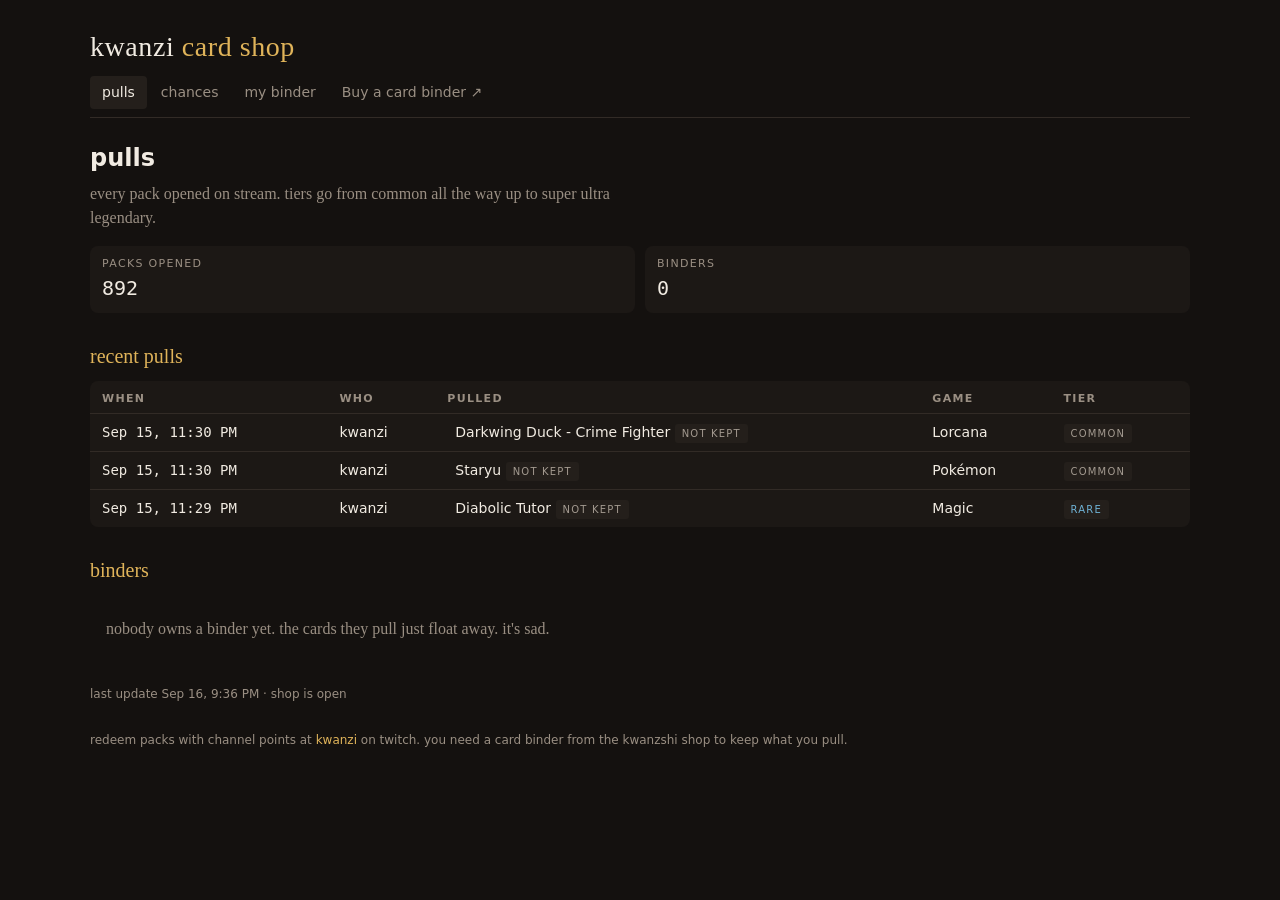
==== docs/index.html @ 2d05783b "data 2026-09-16 17:36" ====
<!doctype html>
<html lang="en">
<head>
<meta charset="utf-8">
<meta name="viewport" content="width=device-width, initial-scale=1">
<title>Kwanzi Card Shop</title>
<link rel="stylesheet" href="style.css?v=1789594568">
</head>
<body data-page="home">
<div class="wrap">
<header class="top"><h1>kwanzi <b>card shop</b></h1></header>
<nav>
  <a href="index.html" class="here">pulls</a>
  <a href="odds.html" class="">chances</a>
  <a href="binder.html" class="" id="mybinder">my binder</a>
  <a href="https://kwanzi-studios.github.io/Kwanzshi/shop.html">Buy a card binder ↗</a>
</nav>
<main id="main">
<h1 class="sans" style="font-size:24px;margin:0 0 6px">pulls</h1>
<p class="lede">every pack opened on stream. tiers go from common all the way up to super ultra legendary.</p>
<div class="tiles" id="tiles"></div>
<h2>recent pulls</h2>
<div id="recent"></div>
<h2>binders</h2>
<div id="binders"></div>
</main>
<p class="stamp" id="stamp"></p>
<p class="stamp">redeem packs with channel points at <a href="https://twitch.tv/kwanzi">kwanzi</a> on twitch. you need a card binder from the kwanzshi shop to keep what you pull.</p>
</div>
<script src="app.js?v=1789594568"></script>
</body>
</html>
---- docs/style.css ----
:root {
  --bg: #14110f;
  --felt: #1c1815;
  --sleeve: #241f1b;
  --ink: #f1ebe2;
  --muted: #9a8f83;
  --line: #322b26;
  --gold: #e0b45a;
  --common: #a39a90; --uncommon: #79c98d; --rare: #6fb3d6; --super-rare: #8b8dff;
  --epic: #c07cff; --legendary: #e0b45a; --ultra: #ff9a4a; --super-ultra: #ff5c7a; --sul: #ffffff;
}
* { box-sizing: border-box; }
html, body { margin: 0; background: var(--bg); color: var(--ink); }
body { font-family: Georgia, "Times New Roman", serif; font-size: 16px; line-height: 1.5; padding: 0 16px 60px; }
a { color: var(--gold); text-decoration: none; } a:hover { text-decoration: underline; }
.wrap { max-width: 1100px; margin: 0 auto; }
header.top { display: flex; align-items: baseline; gap: 18px; flex-wrap: wrap; padding: 26px 0 8px; }
header.top h1 { margin: 0; font-size: 28px; letter-spacing: .02em; font-weight: 400; }
header.top h1 b { color: var(--gold); font-weight: 400; }
nav { display: flex; gap: 2px; flex-wrap: wrap; border-bottom: 1px solid var(--line); padding-bottom: 8px; margin-bottom: 22px; font-family: "Segoe UI", system-ui, sans-serif; font-size: 14px; }
nav a { padding: 6px 12px; border-radius: 4px; color: var(--muted); }
nav a.here, nav a:hover { color: var(--ink); background: var(--sleeve); text-decoration: none; }
h2 { font-weight: 400; font-size: 20px; margin: 28px 0 10px; color: var(--gold); }
.lede { color: var(--muted); max-width: 66ch; margin: 0 0 16px; }
.sans { font-family: "Segoe UI", system-ui, sans-serif; }
.mono { font-family: Consolas, monospace; font-variant-numeric: tabular-nums; }
.stamp { color: var(--muted); font-size: 12px; margin-top: 28px; font-family: "Segoe UI", system-ui, sans-serif; }

.tier { display: inline-block; font-family: "Segoe UI", system-ui, sans-serif; font-size: 10px; letter-spacing: .12em; text-transform: uppercase; padding: 2px 7px; border-radius: 3px; background: var(--sleeve); }
.tier.common { color: var(--common); } .tier.uncommon { color: var(--uncommon); } .tier.rare { color: var(--rare); }
.tier.super-rare { color: var(--super-rare); } .tier.epic { color: var(--epic); } .tier.legendary { color: var(--legendary); }
.tier.ultra { color: var(--ultra); } .tier.super-ultra { color: var(--super-ultra); } .tier.super-ultra-legendary { color: var(--sul); text-shadow: 0 0 8px #fff; }

.grid { display: grid; grid-template-columns: repeat(auto-fill, minmax(150px, 1fr)); gap: 14px; }
.card { background: var(--sleeve); border-radius: 8px; padding: 8px; text-align: center; border: 1px solid var(--line); }
.card img { width: 100%; height: auto; border-radius: 6px; display: block; background: var(--felt); aspect-ratio: 5 / 7; object-fit: cover; }
.card .name { font-size: 13px; margin-top: 6px; line-height: 1.25; min-height: 2.5em; }
.card .meta { display: flex; justify-content: space-between; align-items: center; margin-top: 4px; font-family: "Segoe UI", system-ui, sans-serif; font-size: 11px; color: var(--muted); }
.card.legendary, .card.ultra, .card.super-ultra, .card.super-ultra-legendary { border-color: var(--gold); box-shadow: 0 0 18px rgba(224,180,90,.18); }

table { width: 100%; border-collapse: collapse; font-size: 14px; font-family: "Segoe UI", system-ui, sans-serif; }
.tw { overflow-x: auto; background: var(--felt); border-radius: 8px; }
th { text-align: left; font-size: 11px; letter-spacing: .12em; text-transform: uppercase; color: var(--muted); padding: 10px 12px 6px; border-bottom: 1px solid var(--line); white-space: nowrap; }
td { padding: 8px 12px; border-bottom: 1px solid var(--line); vertical-align: middle; }
tr:last-child td { border-bottom: 0; }
td.num, th.num { text-align: right; font-family: Consolas, monospace; white-space: nowrap; }
.thumb { width: 38px; height: auto; border-radius: 3px; vertical-align: middle; margin-right: 8px; }
.empty { color: var(--muted); padding: 16px; }
.tiles { display: grid; grid-template-columns: repeat(auto-fit, minmax(160px, 1fr)); gap: 10px; }
.tile { background: var(--felt); border-radius: 8px; padding: 10px 12px; }
.tile .k { color: var(--muted); font-size: 11px; letter-spacing: .12em; text-transform: uppercase; font-family: "Segoe UI", system-ui, sans-serif; }
.tile .v { font-family: Consolas, monospace; font-size: 20px; }
.filters { display: flex; gap: 6px; flex-wrap: wrap; margin: 0 0 14px; font-family: "Segoe UI", system-ui, sans-serif; font-size: 13px; }
.filters button { background: var(--felt); color: var(--muted); border: 1px solid var(--line); border-radius: 4px; padding: 4px 10px; font: inherit; cursor: pointer; }
.filters button.on { color: var(--ink); border-color: var(--gold); }
@media (max-width: 600px) { .grid { grid-template-columns: repeat(auto-fill, minmax(120px, 1fr)); } }
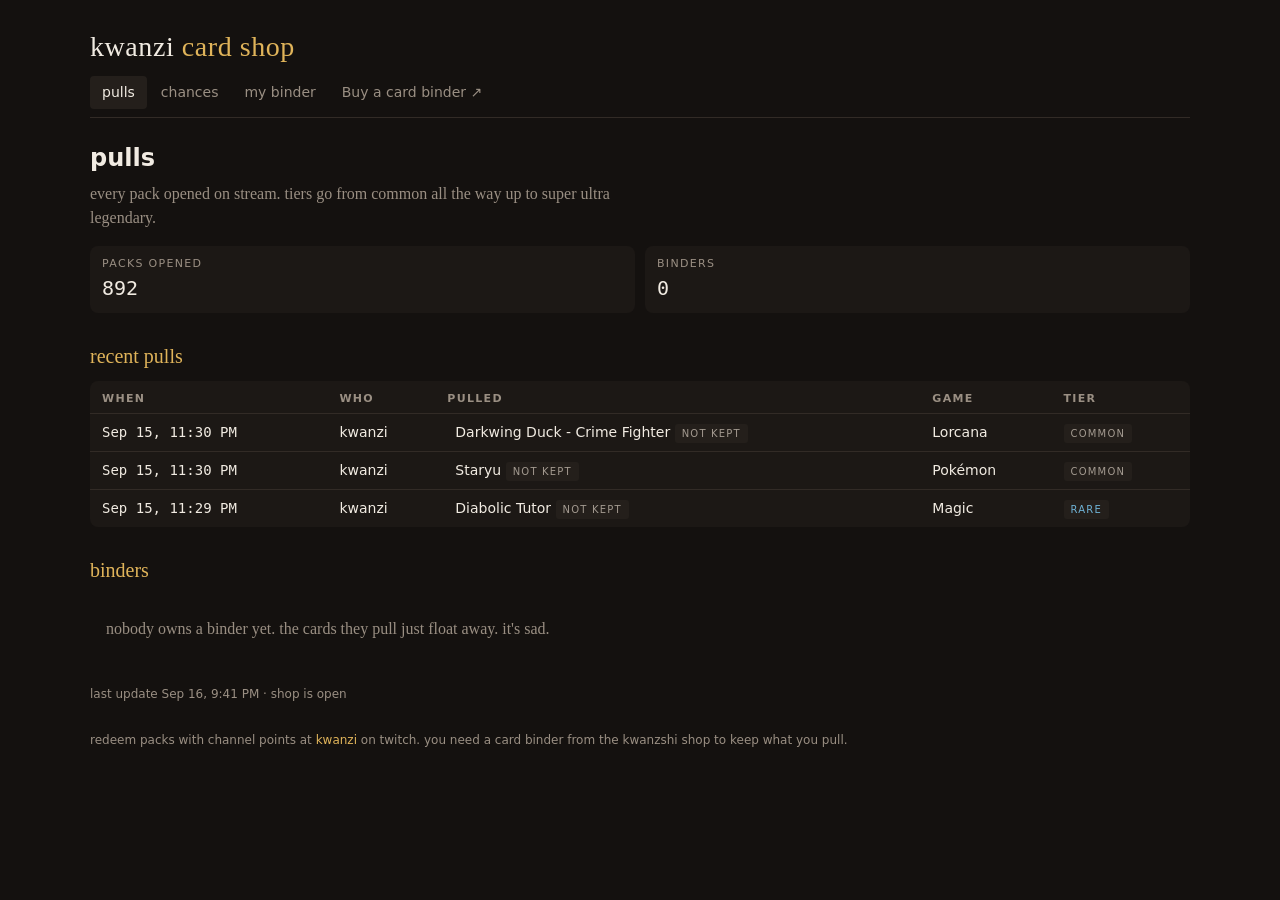
==== commit 34d9dcab: "data 2026-09-16 17:41" ====
--- a/docs/index.html
+++ b/docs/index.html
@@ -4,7 +4,7 @@
 <meta charset="utf-8">
 <meta name="viewport" content="width=device-width, initial-scale=1">
 <title>Kwanzi Card Shop</title>
-<link rel="stylesheet" href="style.css?v=1789594568">
+<link rel="stylesheet" href="style.css?v=1789594870">
 </head>
 <body data-page="home">
 <div class="wrap">
@@ -27,6 +27,6 @@
 <p class="stamp" id="stamp"></p>
 <p class="stamp">redeem packs with channel points at <a href="https://twitch.tv/kwanzi">kwanzi</a> on twitch. you need a card binder from the kwanzshi shop to keep what you pull.</p>
 </div>
-<script src="app.js?v=1789594568"></script>
+<script src="app.js?v=1789594870"></script>
 </body>
 </html>
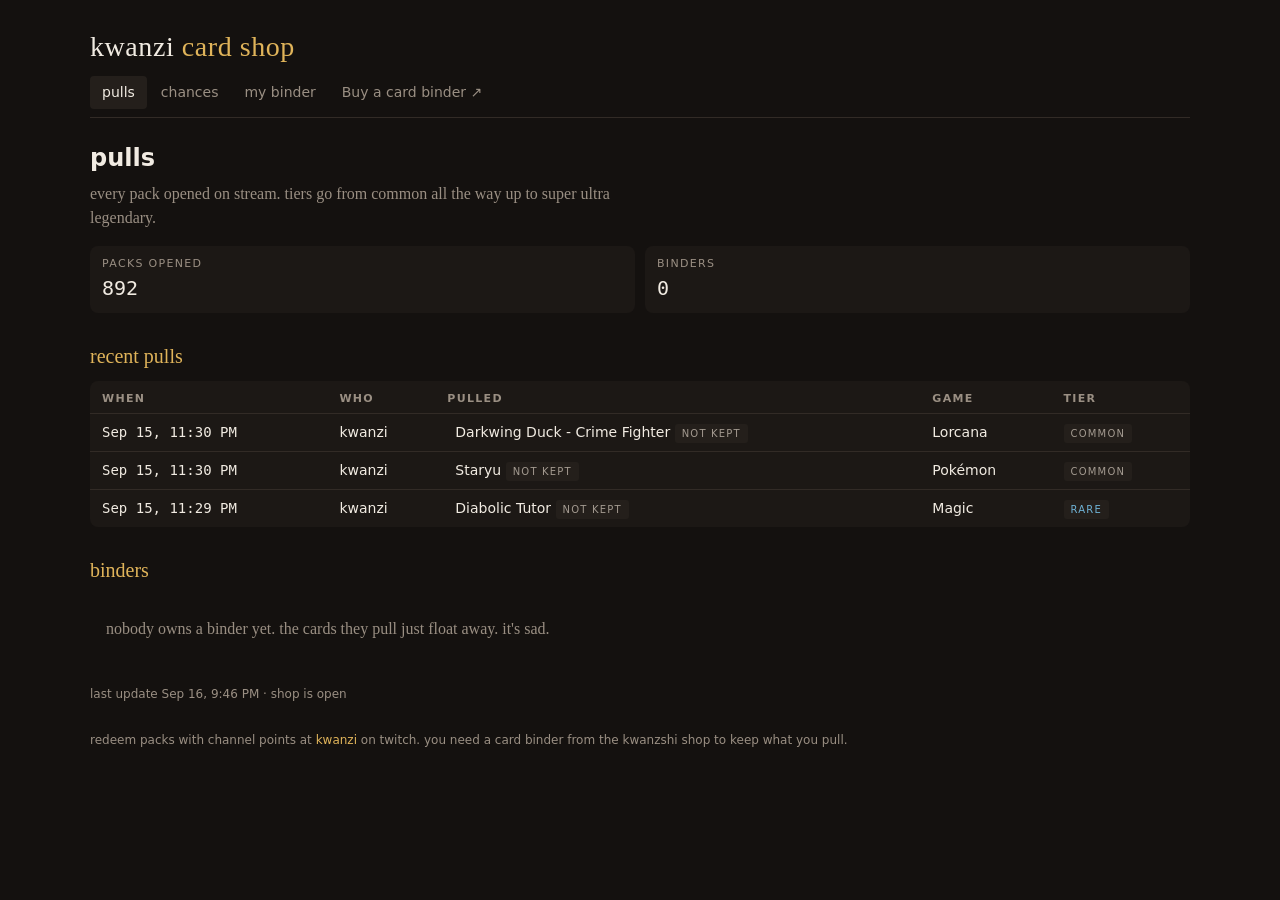
==== commit bd6be6d6: "data 2026-09-16 17:46" ====
--- a/docs/index.html
+++ b/docs/index.html
@@ -4,7 +4,7 @@
 <meta charset="utf-8">
 <meta name="viewport" content="width=device-width, initial-scale=1">
 <title>Kwanzi Card Shop</title>
-<link rel="stylesheet" href="style.css?v=1789594870">
+<link rel="stylesheet" href="style.css?v=1789595172">
 </head>
 <body data-page="home">
 <div class="wrap">
@@ -27,6 +27,6 @@
 <p class="stamp" id="stamp"></p>
 <p class="stamp">redeem packs with channel points at <a href="https://twitch.tv/kwanzi">kwanzi</a> on twitch. you need a card binder from the kwanzshi shop to keep what you pull.</p>
 </div>
-<script src="app.js?v=1789594870"></script>
+<script src="app.js?v=1789595172"></script>
 </body>
 </html>
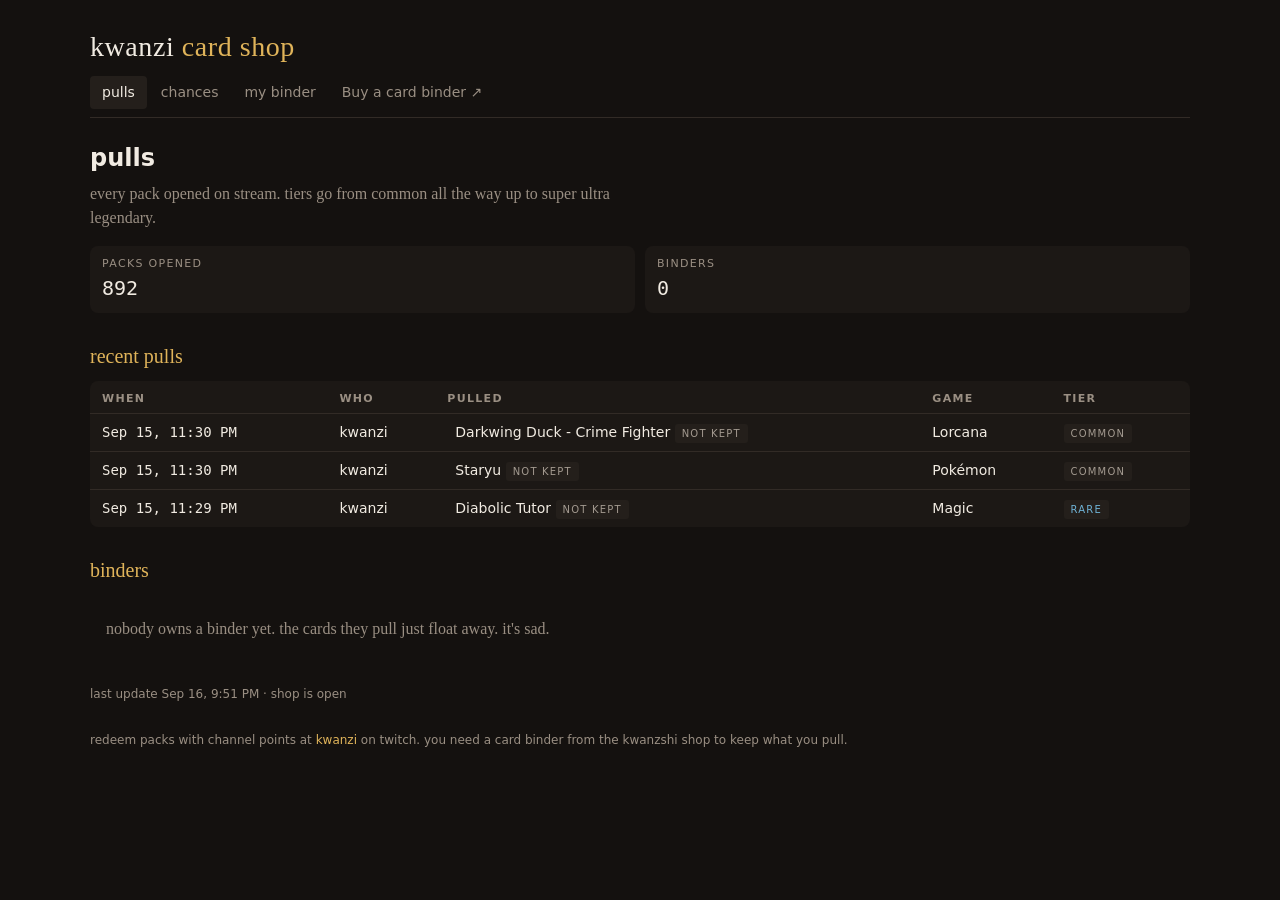
==== commit 5acef101: "data 2026-09-16 17:51" ====
--- a/docs/index.html
+++ b/docs/index.html
@@ -4,7 +4,7 @@
 <meta charset="utf-8">
 <meta name="viewport" content="width=device-width, initial-scale=1">
 <title>Kwanzi Card Shop</title>
-<link rel="stylesheet" href="style.css?v=1789595172">
+<link rel="stylesheet" href="style.css?v=1789595474">
 </head>
 <body data-page="home">
 <div class="wrap">
@@ -27,6 +27,6 @@
 <p class="stamp" id="stamp"></p>
 <p class="stamp">redeem packs with channel points at <a href="https://twitch.tv/kwanzi">kwanzi</a> on twitch. you need a card binder from the kwanzshi shop to keep what you pull.</p>
 </div>
-<script src="app.js?v=1789595172"></script>
+<script src="app.js?v=1789595474"></script>
 </body>
 </html>
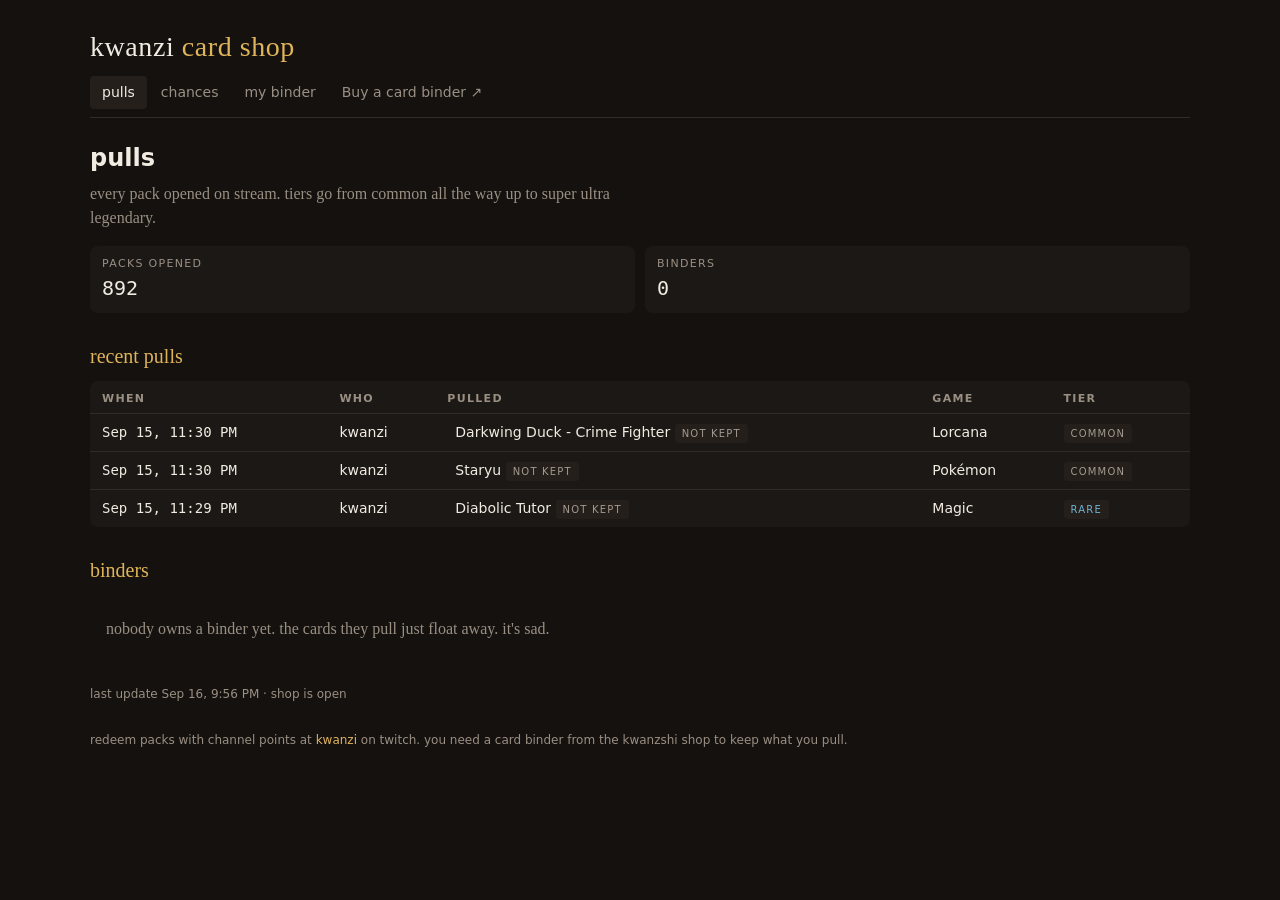
==== commit 7af61bdc: "data 2026-09-16 17:56" ====
--- a/docs/index.html
+++ b/docs/index.html
@@ -4,7 +4,7 @@
 <meta charset="utf-8">
 <meta name="viewport" content="width=device-width, initial-scale=1">
 <title>Kwanzi Card Shop</title>
-<link rel="stylesheet" href="style.css?v=1789595474">
+<link rel="stylesheet" href="style.css?v=1789595776">
 </head>
 <body data-page="home">
 <div class="wrap">
@@ -27,6 +27,6 @@
 <p class="stamp" id="stamp"></p>
 <p class="stamp">redeem packs with channel points at <a href="https://twitch.tv/kwanzi">kwanzi</a> on twitch. you need a card binder from the kwanzshi shop to keep what you pull.</p>
 </div>
-<script src="app.js?v=1789595474"></script>
+<script src="app.js?v=1789595776"></script>
 </body>
 </html>
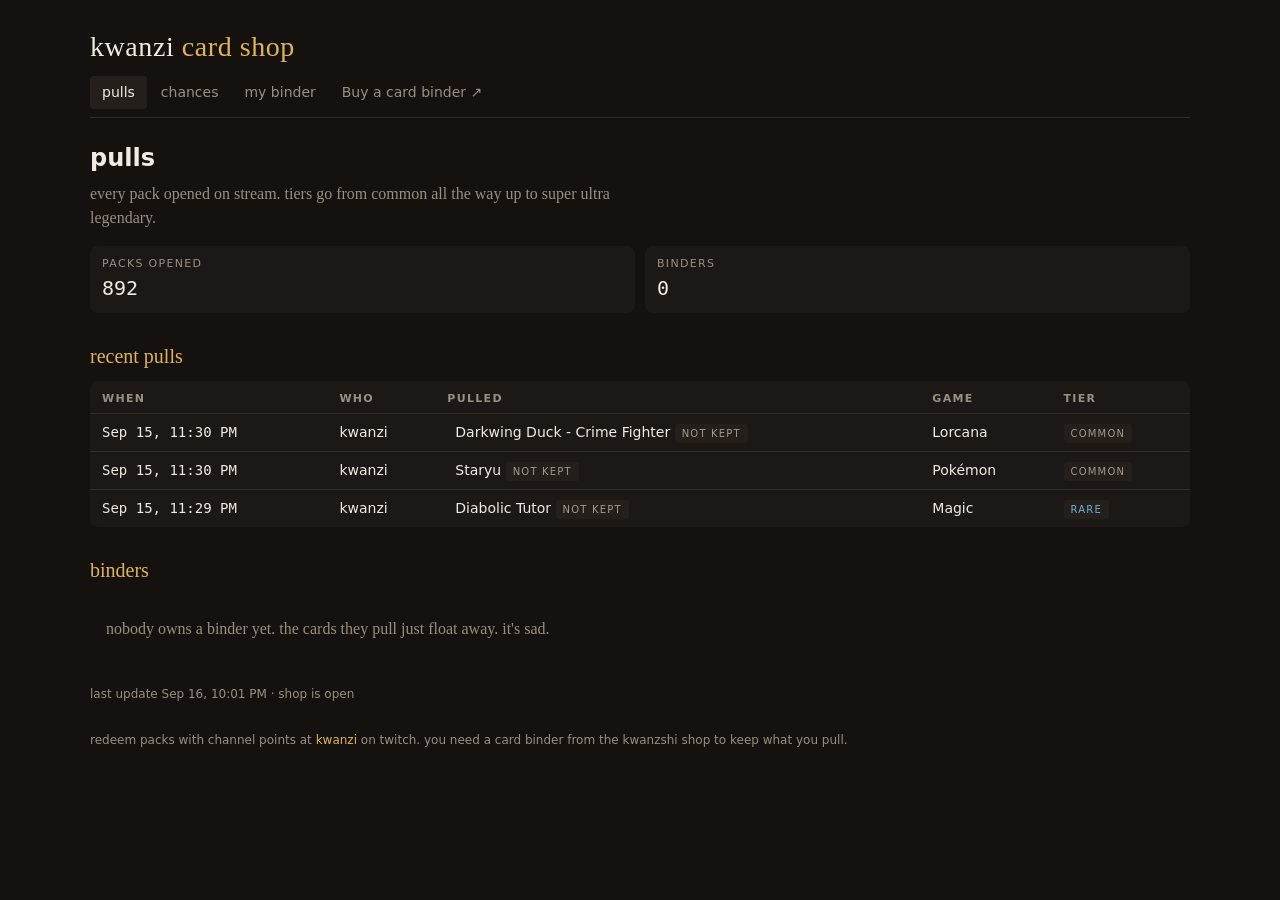
==== commit 9c9fa276: "data 2026-09-16 18:01" ====
--- a/docs/index.html
+++ b/docs/index.html
@@ -4,7 +4,7 @@
 <meta charset="utf-8">
 <meta name="viewport" content="width=device-width, initial-scale=1">
 <title>Kwanzi Card Shop</title>
-<link rel="stylesheet" href="style.css?v=1789595776">
+<link rel="stylesheet" href="style.css?v=1789596077">
 </head>
 <body data-page="home">
 <div class="wrap">
@@ -27,6 +27,6 @@
 <p class="stamp" id="stamp"></p>
 <p class="stamp">redeem packs with channel points at <a href="https://twitch.tv/kwanzi">kwanzi</a> on twitch. you need a card binder from the kwanzshi shop to keep what you pull.</p>
 </div>
-<script src="app.js?v=1789595776"></script>
+<script src="app.js?v=1789596077"></script>
 </body>
 </html>
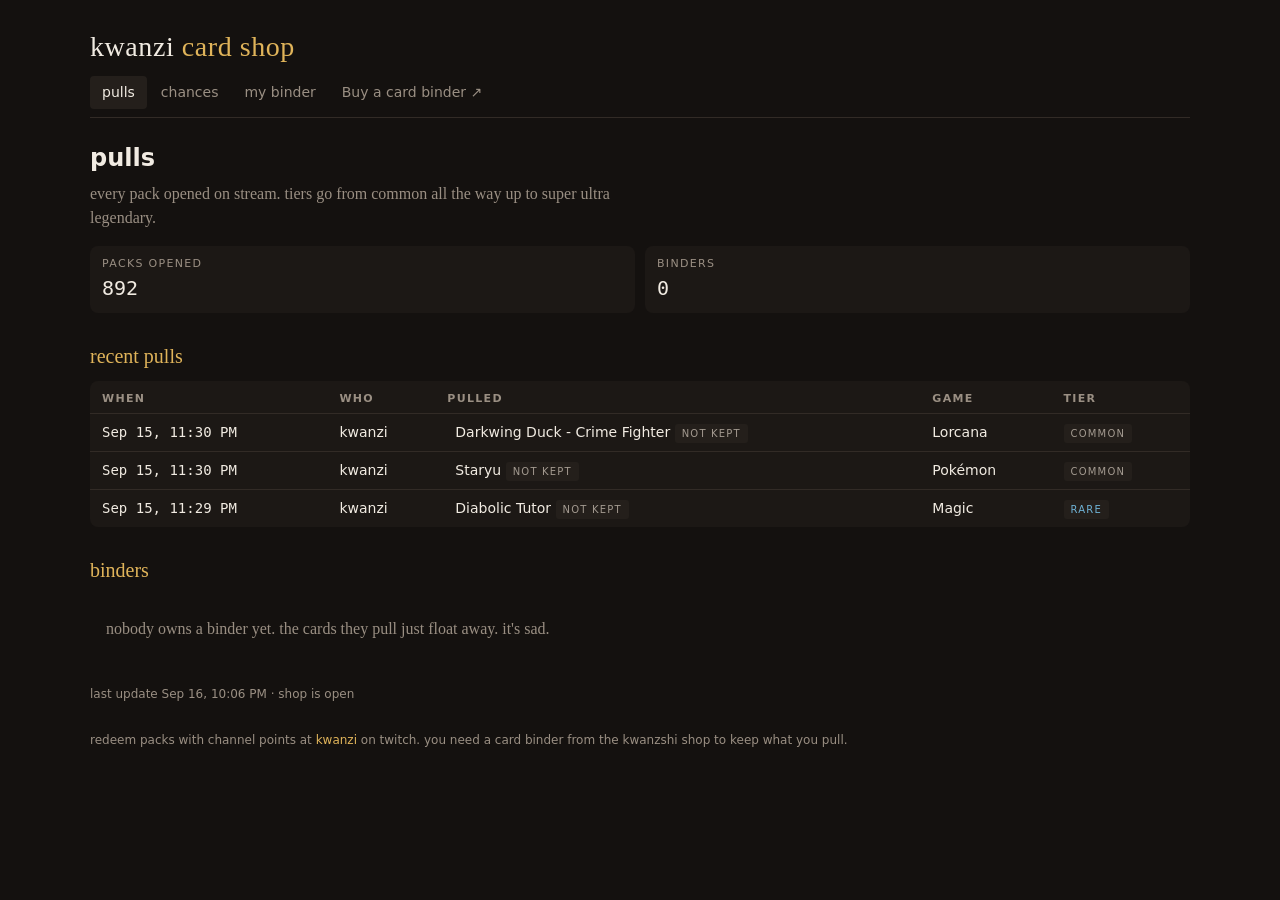
==== commit 47ba64fd: "data 2026-09-16 18:06" ====
--- a/docs/index.html
+++ b/docs/index.html
@@ -4,7 +4,7 @@
 <meta charset="utf-8">
 <meta name="viewport" content="width=device-width, initial-scale=1">
 <title>Kwanzi Card Shop</title>
-<link rel="stylesheet" href="style.css?v=1789596077">
+<link rel="stylesheet" href="style.css?v=1789596379">
 </head>
 <body data-page="home">
 <div class="wrap">
@@ -27,6 +27,6 @@
 <p class="stamp" id="stamp"></p>
 <p class="stamp">redeem packs with channel points at <a href="https://twitch.tv/kwanzi">kwanzi</a> on twitch. you need a card binder from the kwanzshi shop to keep what you pull.</p>
 </div>
-<script src="app.js?v=1789596077"></script>
+<script src="app.js?v=1789596379"></script>
 </body>
 </html>
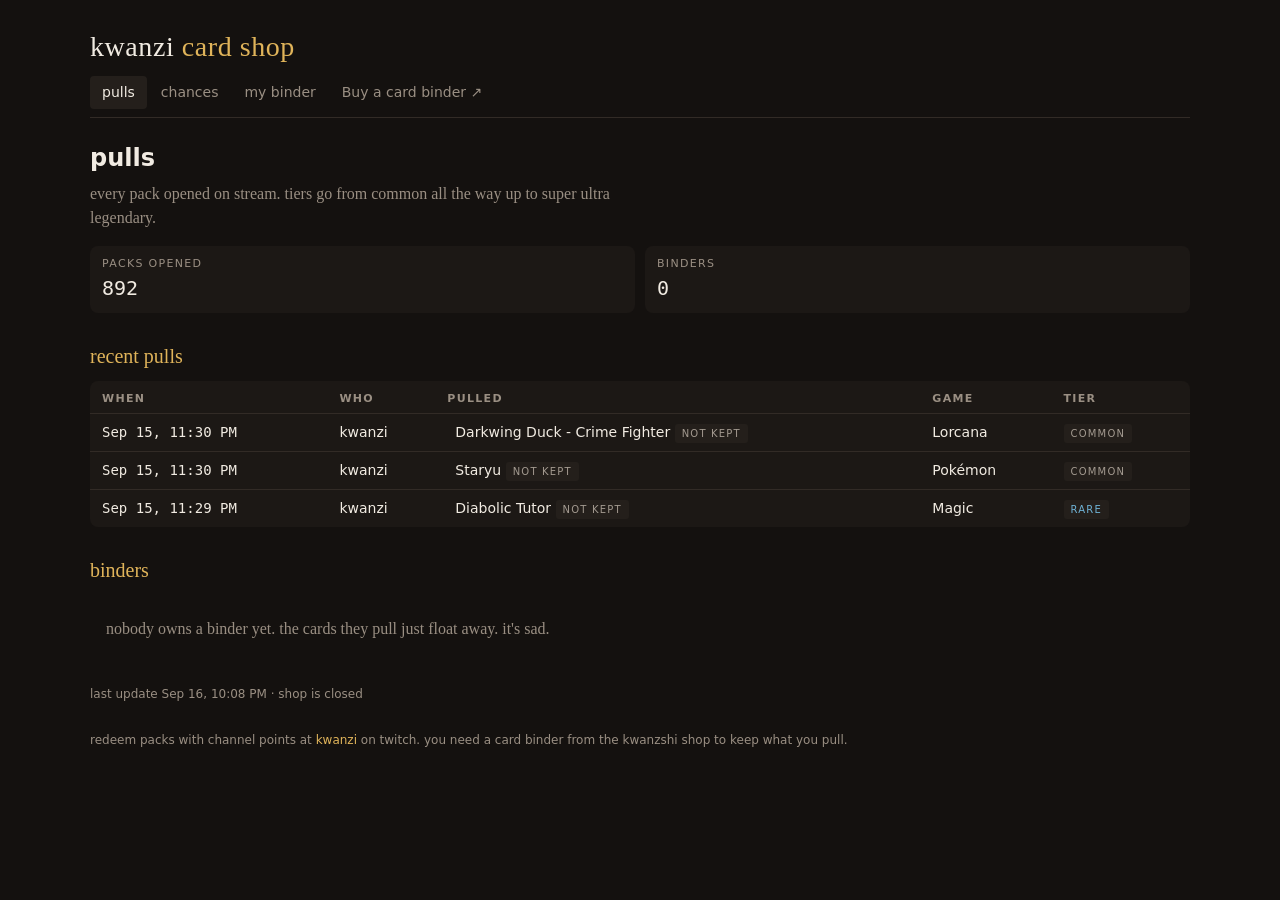
==== commit 8e3b3818: "data 2026-09-16 18:08" ====
--- a/docs/index.html
+++ b/docs/index.html
@@ -4,7 +4,7 @@
 <meta charset="utf-8">
 <meta name="viewport" content="width=device-width, initial-scale=1">
 <title>Kwanzi Card Shop</title>
-<link rel="stylesheet" href="style.css?v=1789596379">
+<link rel="stylesheet" href="style.css?v=401107925a">
 </head>
 <body data-page="home">
 <div class="wrap">
@@ -27,6 +27,6 @@
 <p class="stamp" id="stamp"></p>
 <p class="stamp">redeem packs with channel points at <a href="https://twitch.tv/kwanzi">kwanzi</a> on twitch. you need a card binder from the kwanzshi shop to keep what you pull.</p>
 </div>
-<script src="app.js?v=1789596379"></script>
+<script src="app.js?v=401107925a"></script>
 </body>
 </html>
